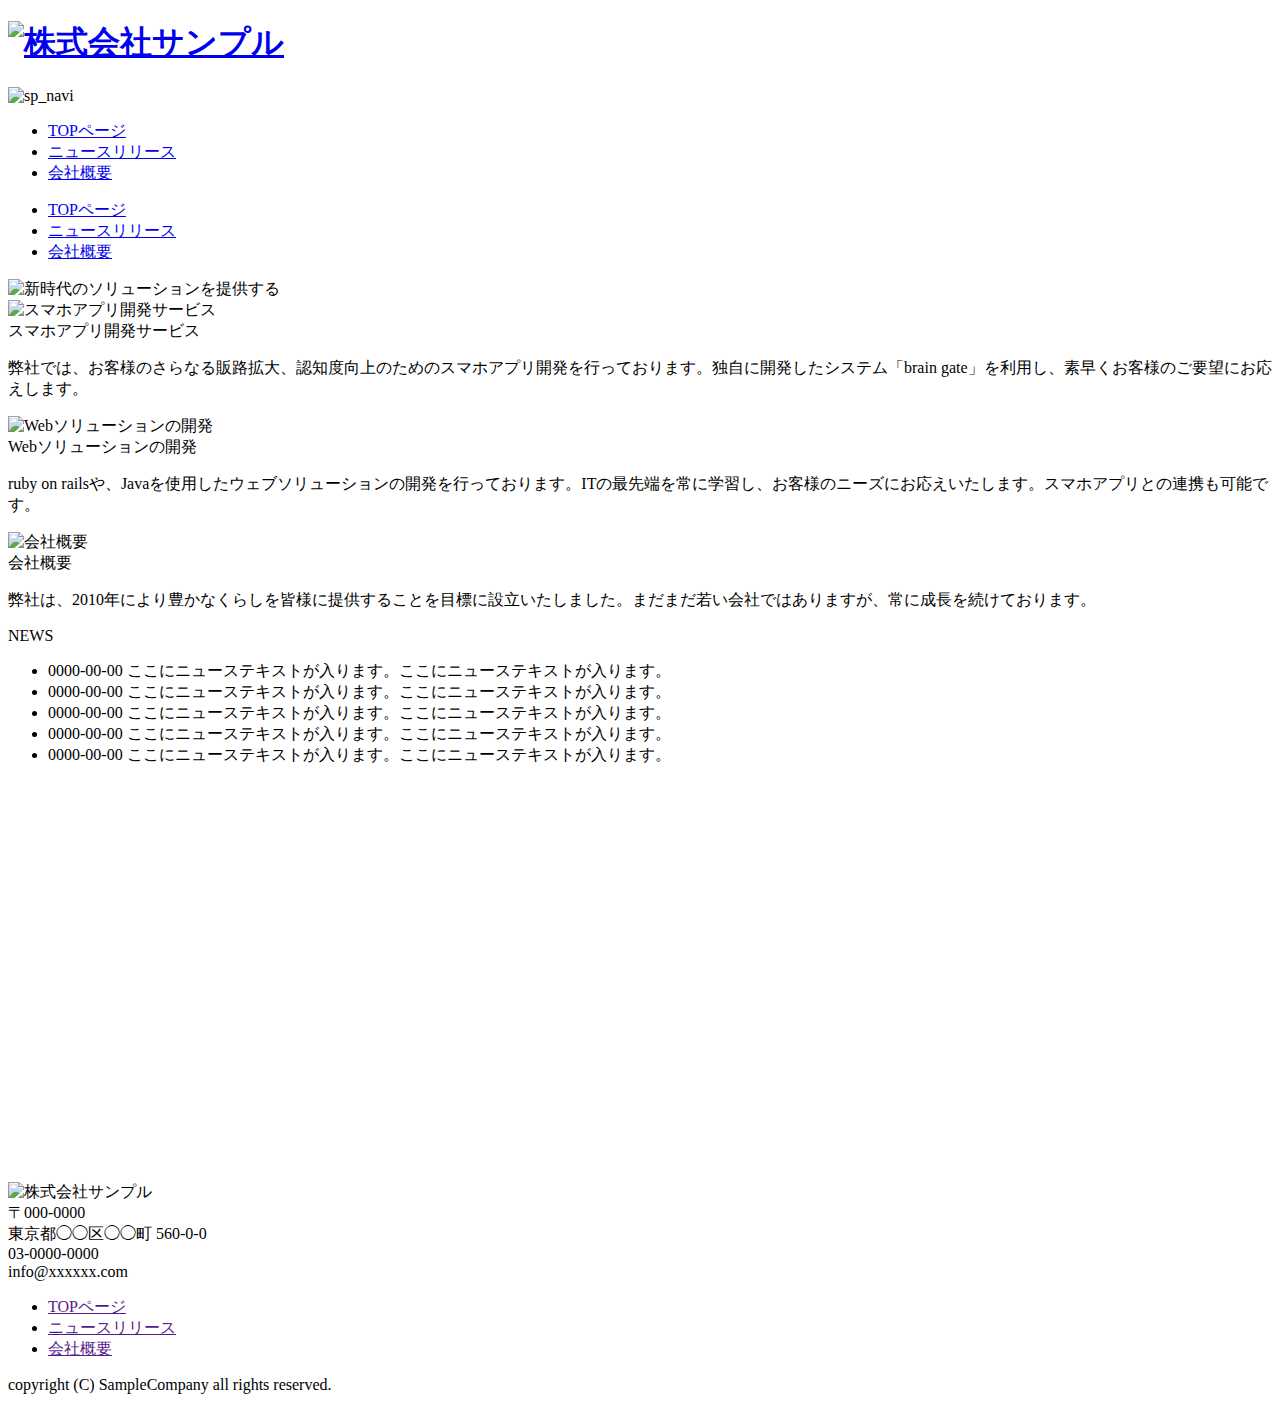
==== index.html @ cc9848cf "first commit" ====
<!DOCTYPE html>
<html lang="ja">
<head>

  <!-- Basic Page Needs
  –––––––––––––––––––––––––––––––––––––––––––––––––– -->
  <meta charset="utf-8">
  <title>株式会社サンプル</title>
  <meta name="description" content="">
  <meta name="author" content="">

  <!-- Mobile Specific Metas
  –––––––––––––––––––––––––––––––––––––––––––––––––– -->
  <meta name="viewport" content="width=device-width, initial-scale=1">

  <!-- CSS
  –––––––––––––––––––––––––––––––––––––––––––––––––– -->
  <link rel="stylesheet" href="css/normalize.css">
  <link rel="stylesheet" href="css/skeleton.css">
  <link rel="stylesheet" href="css/sample.css">

  <!-- Favicon
  –––––––––––––––––––––––––––––––––––––––––––––––––– -->
  <link rel="icon" type="image/png" href="images/favicon.png">

</head>

<body>
  <header>
    <div id="header_in" class="container">
      <div class="row">
        <div class="six columns logo">
         <h1><a href="index.html"><img class="u-max-full-width" src="images/top/logo.png" alt="株式会社サンプル" srcset="images/top/logo@2x.png 2x" /></a></h1>

      </div>
      <div class="six columns navi">

        <div class="sp_navi">
          <img id="sp_navi_btn" class="u-max-full-width" src="images/top/sp_navi.png" alt="sp_navi" srcset="images/top/sp_navi@2x.png 2x" />

          <ul class="sp_navi_li">
            <li><a href="index.html">TOPページ</a></li>
            <li><a href="news.html">ニュースリリース</a></li>
            <li><a href="company.html">会社概要</a></li>
          </ul>
        </div>
        <!-- sp_navi -->
        
        
        <div class="pc_navi">

             <ul class="pc_navi_li">
                 <li><a href="index.html">TOPページ</a></li>
                 <li><a href="news.html">ニュースリリース</a></li>
                 <li><a href="company.html">会社概要</a></li>
             </ul>

       </div>
         </div>
    </div>
    <!-- row -->
  </div>
  <!-- header_in -->
       
  </header>
  
  <div id="cover_area">
  <div class="container">
    <div class="twelve columns">
      <img class="u-max-full-width" src="images/top/cover_read.png" alt="新時代のソリューションを提供する" srcset="images/top/cover_read@2x.png 2x" />
    </div>
  </div>
</div>
<!-- #cover -->

<div id="service_area">

  <div class="container">
    <div class="row">

      <div class="four columns">
      
      <img class="u-max-full-width" src="images/top/service_01.jpg" alt="スマホアプリ開発サービス" srcset="images/top/service_01@2x.jpg 2x" />

        <div class="service_title">スマホアプリ開発サービス</div>
        <p>弊社では、お客様のさらなる販路拡大、認知度向上のためのスマホアプリ開発を行っております。独自に開発したシステム「brain gate」を利用し、素早くお客様のご要望にお応えします。</p>
        
      </div><!-- column -->
      <div class="four columns">
      
      <img class="u-max-full-width" src="images/top/service_02.jpg" alt="Webソリューションの開発" srcset="images/top/service_02@2x.jpg 2x" />

        <div class="service_title">Webソリューションの開発</div>
        <p>ruby on railsや、Javaを使用したウェブソリューションの開発を行っております。ITの最先端を常に学習し、お客様のニーズにお応えいたします。スマホアプリとの連携も可能です。</p>

      
      </div><!-- column -->
      <div class="four columns">
      
      <img class="u-max-full-width" src="images/top/service_03.jpg" alt="会社概要" srcset="images/top/service_03@2x.jpg 2x" />

        <div class="service_title">会社概要</div>
        <p>弊社は、2010年により豊かなくらしを皆様に提供することを目標に設立いたしました。まだまだ若い会社ではありますが、常に成長を続けております。</p>


      </div><!-- column -->

    </div>
  </div>

</div>
<!-- #service_area -->
  
  <div id="news_area">

  <div class="container">
    <div class="row">

      <div class="twelve columns">

        <div class="news_title">NEWS</div>

        <ul class="news_lists">
          <li><span>0000-00-00</span> ここにニューステキストが入ります。ここにニューステキストが入ります。</li>
          <li><span>0000-00-00</span> ここにニューステキストが入ります。ここにニューステキストが入ります。</li>
          <li><span>0000-00-00</span> ここにニューステキストが入ります。ここにニューステキストが入ります。</li>
          <li><span>0000-00-00</span> ここにニューステキストが入ります。ここにニューステキストが入ります。</li>
          <li><span>0000-00-00</span> ここにニューステキストが入ります。ここにニューステキストが入ります。</li>
        </ul>

      </div>

    </div>
  </div>

</div>
<!-- #news_area -->

<div id="googlemap_area">

  <script src="//maps.google.com/maps/api/js?sensor=true"></script>
  <script type="text/javascript">
  function googleMap() {
    var latlng = new google.maps.LatLng(35.6694293,139.7189323);/* 座標 */
    var myOptions = {
      zoom: 16, /*拡大比率*/
      center: latlng,
      scrollwheel: false,
      disableDoubleClickZoom: true,
      draggable: false,
      
      mapTypeControlOptions: { mapTypeIds: ['style', google.maps.MapTypeId.ROADMAP] }
    };
    var map = new google.maps.Map(document.getElementById('map1'), myOptions);
    /*アイコン設定*/
    var icon = new google.maps.MarkerImage('images/top/pin.png',/*画像url*/
        new google.maps.Size(48,56),/*アイコンサイズ*/
        new google.maps.Point(0,0)/*アイコン位置*/
    );
    var markerOptions = {
      position: latlng,
      map: map,
      icon: icon,
      title: '株式会社サンプル',/*タイトル*/
      animation: google.maps.Animation.DROP/*アニメーション*/
    };
    var marker = new google.maps.Marker(markerOptions);
    /*取得スタイルの貼り付け*/
    var styleOptions = [
      {
        "stylers": [
          { "hue": '#eaf2f4' }
        ]
      }
    ];
    var styledMapOptions = { name: '株式会社サンプル' }/*地図右上のタイトル*/
    var sampleType = new google.maps.StyledMapType(styleOptions, styledMapOptions);
    map.mapTypes.set('style', sampleType);
    map.setMapTypeId('style');
  };
  google.maps.event.addDomListener(window, 'load', function() {
      googleMap();
  });
  </script>
  <div id="map1" style="width:100%; height:400px; margin:0 auto;"></div>

</div>
<!-- #googlemap_area -->


<footer>
  <div class="container">
    <div class="row">
      <div class="four columns sp">
        <img class="u-max-full-width" src="images/top/footer_logo.png" alt="株式会社サンプル" srcset="images/top/footer_logo@2x.png 2x" />
      </div>
      <!-- columns -->
      <div class="four columns foot_address sp">
        〒000-0000<br />
        東京都◯◯区◯◯町 560-0-0<br />
        03-0000-0000<br />
        info@xxxxxx.com
      </div>
      <!-- columns -->
      <div class="four columns">
        <ul class="foot_navi">
          <li><a href="">TOPページ</a></li>
          <li><a href="">ニュースリリース</a></li>
          <li><a href="">会社概要</a></li>
        </ul>
      </div>
      <!-- columns -->
    </div>
    <!-- row -->

    <div class="row">
      <div class="twelve columns sp">
        <p class="copy">copyright (C) SampleCompany all rights reserved.</p>
      </div>
      <!-- columns -->
       </div>
    <!-- row -->
  </div>
</footer>
<!-- //footer -->

  
  <script type="text/javascript" src="//ajax.googleapis.com/ajax/libs/jquery/1.10.2/jquery.min.js"></script>
<script>
  $(function(){
    $(document).ready(function(){

      $("#sp_navi_btn").click(function () {
        $(this).next().slideToggle();
      });

    });
  });
</script>

</body>

</html>
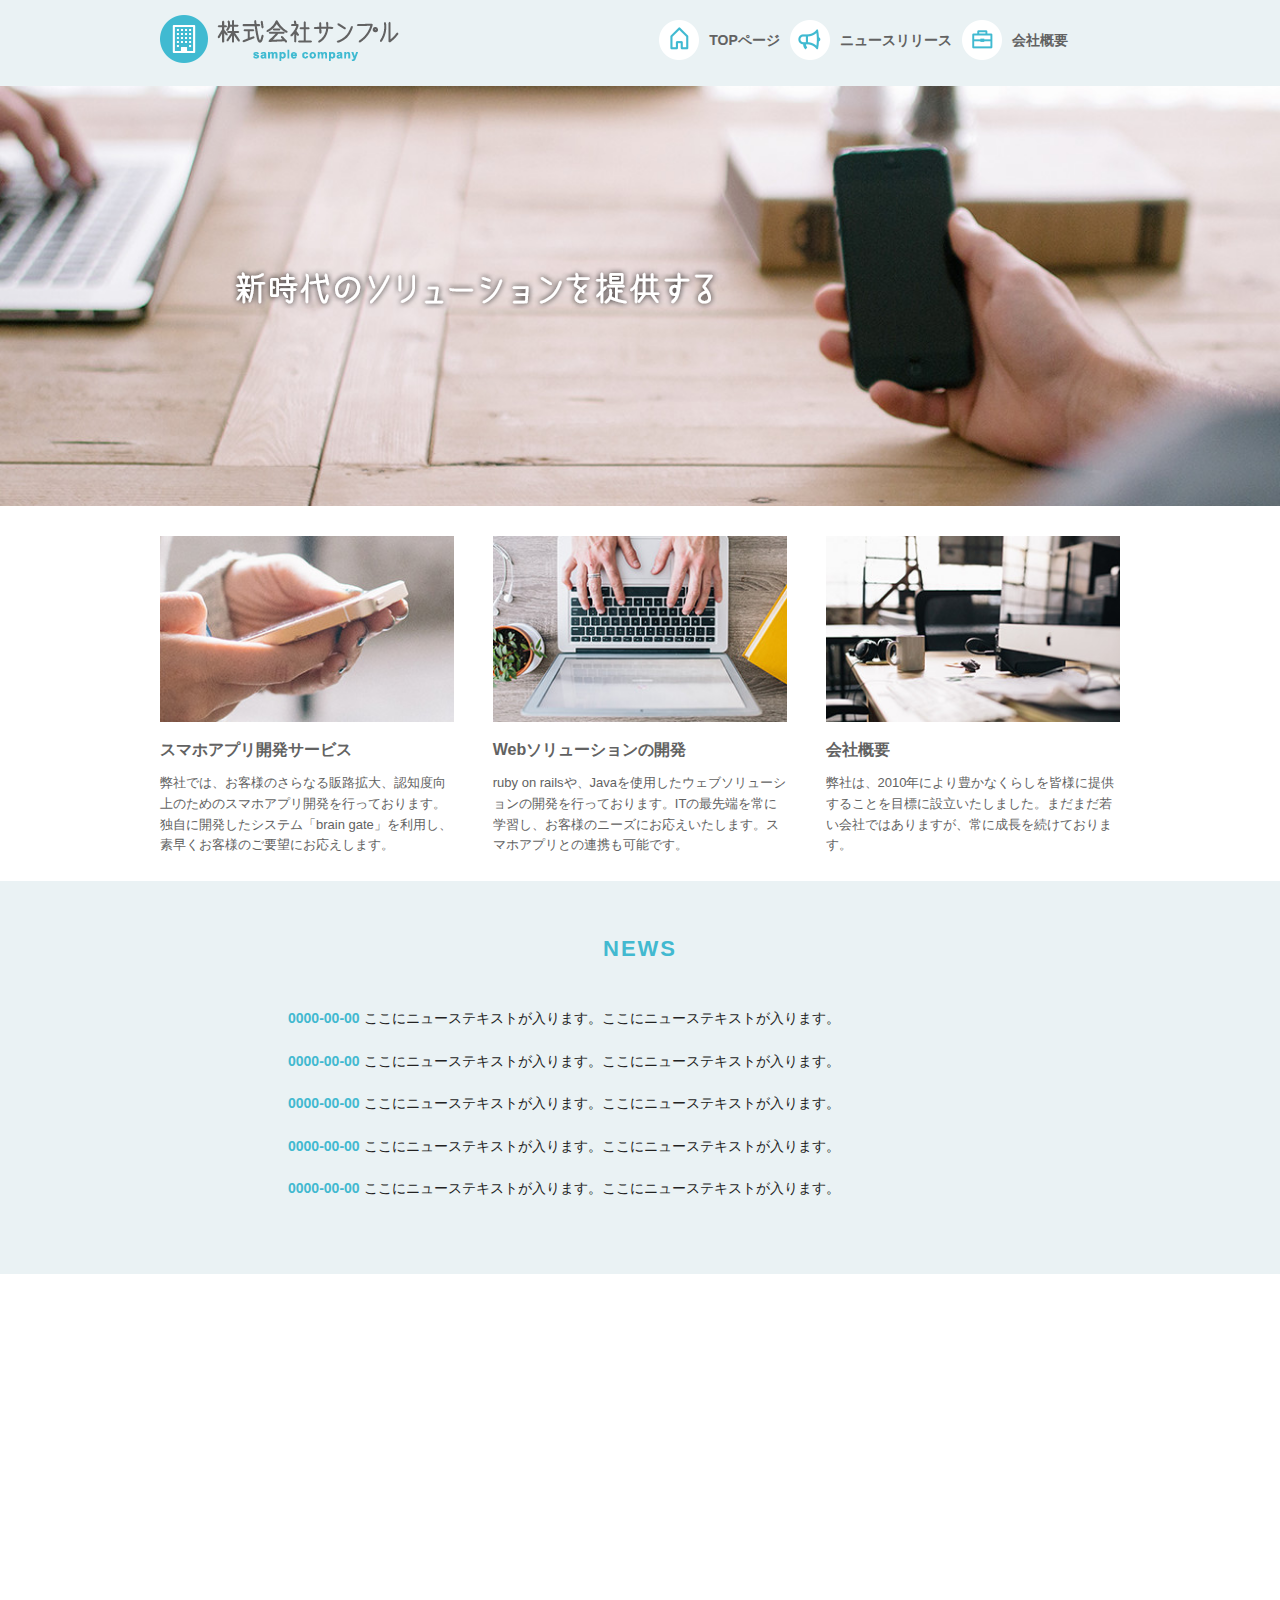
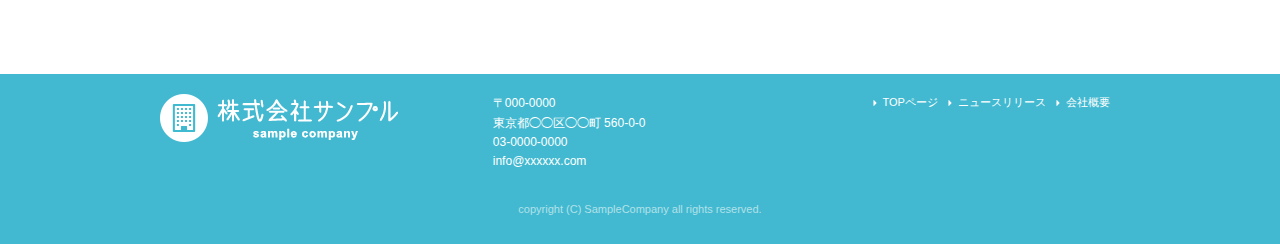
==== commit 0b6800b3: "second commit" ====
--- a/index.html
+++ b/index.html
@@ -46,16 +46,17 @@
         </div>
         <!-- sp_navi -->
         
+         <div class="pc_navi">
+
+              <ul class="pc_navi_li">
+                <li class="navi_toppage"><a href="index.html">TOPページ</a></li>
+                <li class="navi_news"><a href="news.html">ニュースリリース</a></li>
+                <li class="navi_company"><a href="company.html">会社概要</a></li>
+              </ul>
+
+            </div>
+            <!-- pc_navi -->
         
-        <div class="pc_navi">
-
-             <ul class="pc_navi_li">
-                 <li><a href="index.html">TOPページ</a></li>
-                 <li><a href="news.html">ニュースリリース</a></li>
-                 <li><a href="company.html">会社概要</a></li>
-             </ul>
-
-       </div>
          </div>
     </div>
     <!-- row -->
--- a/css/skeleton.css
+++ b/css/skeleton.css
@@ -0,0 +1,418 @@
+/*
+* Skeleton V2.0.4
+* Copyright 2014, Dave Gamache
+* www.getskeleton.com
+* Free to use under the MIT license.
+* http://www.opensource.org/licenses/mit-license.php
+* 12/29/2014
+*/
+
+
+/* Table of contents
+––––––––––––––––––––––––––––––––––––––––––––––––––
+- Grid
+- Base Styles
+- Typography
+- Links
+- Buttons
+- Forms
+- Lists
+- Code
+- Tables
+- Spacing
+- Utilities
+- Clearing
+- Media Queries
+*/
+
+
+/* Grid
+–––––––––––––––––––––––––––––––––––––––––––––––––– */
+.container {
+  position: relative;
+  width: 100%;
+  max-width: 960px;
+  margin: 0 auto;
+  padding: 0 20px;
+  box-sizing: border-box; }
+.column,
+.columns {
+  width: 100%;
+  float: left;
+  box-sizing: border-box; }
+
+/* For devices larger than 400px */
+@media (min-width: 400px) {
+  .container {
+    width: 85%;
+    padding: 0; }
+}
+
+/* For devices larger than 550px */
+@media (min-width: 550px) {
+  .container {
+    width: 80%; }
+  .column,
+  .columns {
+    margin-left: 4%; }
+  .column:first-child,
+  .columns:first-child {
+    margin-left: 0; }
+
+  .one.column,
+  .one.columns                    { width: 4.66666666667%; }
+  .two.columns                    { width: 13.3333333333%; }
+  .three.columns                  { width: 22%;            }
+  .four.columns                   { width: 30.6666666667%; }
+  .five.columns                   { width: 39.3333333333%; }
+  .six.columns                    { width: 48%;            }
+  .seven.columns                  { width: 56.6666666667%; }
+  .eight.columns                  { width: 65.3333333333%; }
+  .nine.columns                   { width: 74.0%;          }
+  .ten.columns                    { width: 82.6666666667%; }
+  .eleven.columns                 { width: 91.3333333333%; }
+  .twelve.columns                 { width: 100%; margin-left: 0; }
+
+  .one-third.column               { width: 30.6666666667%; }
+  .two-thirds.column              { width: 65.3333333333%; }
+
+  .one-half.column                { width: 48%; }
+
+  /* Offsets */
+  .offset-by-one.column,
+  .offset-by-one.columns          { margin-left: 8.66666666667%; }
+  .offset-by-two.column,
+  .offset-by-two.columns          { margin-left: 17.3333333333%; }
+  .offset-by-three.column,
+  .offset-by-three.columns        { margin-left: 26%;            }
+  .offset-by-four.column,
+  .offset-by-four.columns         { margin-left: 34.6666666667%; }
+  .offset-by-five.column,
+  .offset-by-five.columns         { margin-left: 43.3333333333%; }
+  .offset-by-six.column,
+  .offset-by-six.columns          { margin-left: 52%;            }
+  .offset-by-seven.column,
+  .offset-by-seven.columns        { margin-left: 60.6666666667%; }
+  .offset-by-eight.column,
+  .offset-by-eight.columns        { margin-left: 69.3333333333%; }
+  .offset-by-nine.column,
+  .offset-by-nine.columns         { margin-left: 78.0%;          }
+  .offset-by-ten.column,
+  .offset-by-ten.columns          { margin-left: 86.6666666667%; }
+  .offset-by-eleven.column,
+  .offset-by-eleven.columns       { margin-left: 95.3333333333%; }
+
+  .offset-by-one-third.column,
+  .offset-by-one-third.columns    { margin-left: 34.6666666667%; }
+  .offset-by-two-thirds.column,
+  .offset-by-two-thirds.columns   { margin-left: 69.3333333333%; }
+
+  .offset-by-one-half.column,
+  .offset-by-one-half.columns     { margin-left: 52%; }
+
+}
+
+
+/* Base Styles
+–––––––––––––––––––––––––––––––––––––––––––––––––– */
+/* NOTE
+html is set to 62.5% so that all the REM measurements throughout Skeleton
+are based on 10px sizing. So basically 1.5rem = 15px :) */
+html {
+  font-size: 62.5%; }
+body {
+  font-size: 1.5em; /* currently ems cause chrome bug misinterpreting rems on body element */
+  line-height: 1.6;
+  font-weight: 400;
+  font-family: "Raleway", "HelveticaNeue", "Helvetica Neue", Helvetica, Arial, sans-serif;
+  color: #222; }
+
+
+/* Typography
+–––––––––––––––––––––––––––––––––––––––––––––––––– */
+h1, h2, h3, h4, h5, h6 {
+  margin-top: 0;
+  margin-bottom: 2rem;
+  font-weight: 300; }
+h1 { font-size: 4.0rem; line-height: 1.2;  letter-spacing: -.1rem;}
+h2 { font-size: 3.6rem; line-height: 1.25; letter-spacing: -.1rem; }
+h3 { font-size: 3.0rem; line-height: 1.3;  letter-spacing: -.1rem; }
+h4 { font-size: 2.4rem; line-height: 1.35; letter-spacing: -.08rem; }
+h5 { font-size: 1.8rem; line-height: 1.5;  letter-spacing: -.05rem; }
+h6 { font-size: 1.5rem; line-height: 1.6;  letter-spacing: 0; }
+
+/* Larger than phablet */
+@media (min-width: 550px) {
+  h1 { font-size: 5.0rem; }
+  h2 { font-size: 4.2rem; }
+  h3 { font-size: 3.6rem; }
+  h4 { font-size: 3.0rem; }
+  h5 { font-size: 2.4rem; }
+  h6 { font-size: 1.5rem; }
+}
+
+p {
+  margin-top: 0; }
+
+
+/* Links
+–––––––––––––––––––––––––––––––––––––––––––––––––– */
+a {
+  color: #1EAEDB; }
+a:hover {
+  color: #0FA0CE; }
+
+
+/* Buttons
+–––––––––––––––––––––––––––––––––––––––––––––––––– */
+.button,
+button,
+input[type="submit"],
+input[type="reset"],
+input[type="button"] {
+  display: inline-block;
+  height: 38px;
+  padding: 0 30px;
+  color: #555;
+  text-align: center;
+  font-size: 11px;
+  font-weight: 600;
+  line-height: 38px;
+  letter-spacing: .1rem;
+  text-transform: uppercase;
+  text-decoration: none;
+  white-space: nowrap;
+  background-color: transparent;
+  border-radius: 4px;
+  border: 1px solid #bbb;
+  cursor: pointer;
+  box-sizing: border-box; }
+.button:hover,
+button:hover,
+input[type="submit"]:hover,
+input[type="reset"]:hover,
+input[type="button"]:hover,
+.button:focus,
+button:focus,
+input[type="submit"]:focus,
+input[type="reset"]:focus,
+input[type="button"]:focus {
+  color: #333;
+  border-color: #888;
+  outline: 0; }
+.button.button-primary,
+button.button-primary,
+input[type="submit"].button-primary,
+input[type="reset"].button-primary,
+input[type="button"].button-primary {
+  color: #FFF;
+  background-color: #33C3F0;
+  border-color: #33C3F0; }
+.button.button-primary:hover,
+button.button-primary:hover,
+input[type="submit"].button-primary:hover,
+input[type="reset"].button-primary:hover,
+input[type="button"].button-primary:hover,
+.button.button-primary:focus,
+button.button-primary:focus,
+input[type="submit"].button-primary:focus,
+input[type="reset"].button-primary:focus,
+input[type="button"].button-primary:focus {
+  color: #FFF;
+  background-color: #1EAEDB;
+  border-color: #1EAEDB; }
+
+
+/* Forms
+–––––––––––––––––––––––––––––––––––––––––––––––––– */
+input[type="email"],
+input[type="number"],
+input[type="search"],
+input[type="text"],
+input[type="tel"],
+input[type="url"],
+input[type="password"],
+textarea,
+select {
+  height: 38px;
+  padding: 6px 10px; /* The 6px vertically centers text on FF, ignored by Webkit */
+  background-color: #fff;
+  border: 1px solid #D1D1D1;
+  border-radius: 4px;
+  box-shadow: none;
+  box-sizing: border-box; }
+/* Removes awkward default styles on some inputs for iOS */
+input[type="email"],
+input[type="number"],
+input[type="search"],
+input[type="text"],
+input[type="tel"],
+input[type="url"],
+input[type="password"],
+textarea {
+  -webkit-appearance: none;
+     -moz-appearance: none;
+          appearance: none; }
+textarea {
+  min-height: 65px;
+  padding-top: 6px;
+  padding-bottom: 6px; }
+input[type="email"]:focus,
+input[type="number"]:focus,
+input[type="search"]:focus,
+input[type="text"]:focus,
+input[type="tel"]:focus,
+input[type="url"]:focus,
+input[type="password"]:focus,
+textarea:focus,
+select:focus {
+  border: 1px solid #33C3F0;
+  outline: 0; }
+label,
+legend {
+  display: block;
+  margin-bottom: .5rem;
+  font-weight: 600; }
+fieldset {
+  padding: 0;
+  border-width: 0; }
+input[type="checkbox"],
+input[type="radio"] {
+  display: inline; }
+label > .label-body {
+  display: inline-block;
+  margin-left: .5rem;
+  font-weight: normal; }
+
+
+/* Lists
+–––––––––––––––––––––––––––––––––––––––––––––––––– */
+ul {
+  list-style: circle inside; }
+ol {
+  list-style: decimal inside; }
+ol, ul {
+  padding-left: 0;
+  margin-top: 0; }
+ul ul,
+ul ol,
+ol ol,
+ol ul {
+  margin: 1.5rem 0 1.5rem 3rem;
+  font-size: 90%; }
+li {
+  margin-bottom: 1rem; }
+
+
+/* Code
+–––––––––––––––––––––––––––––––––––––––––––––––––– */
+code {
+  padding: .2rem .5rem;
+  margin: 0 .2rem;
+  font-size: 90%;
+  white-space: nowrap;
+  background: #F1F1F1;
+  border: 1px solid #E1E1E1;
+  border-radius: 4px; }
+pre > code {
+  display: block;
+  padding: 1rem 1.5rem;
+  white-space: pre; }
+
+
+/* Tables
+–––––––––––––––––––––––––––––––––––––––––––––––––– */
+th,
+td {
+  padding: 12px 15px;
+  text-align: left;
+  border-bottom: 1px solid #E1E1E1; }
+th:first-child,
+td:first-child {
+  padding-left: 0; }
+th:last-child,
+td:last-child {
+  padding-right: 0; }
+
+
+/* Spacing
+–––––––––––––––––––––––––––––––––––––––––––––––––– */
+button,
+.button {
+  margin-bottom: 1rem; }
+input,
+textarea,
+select,
+fieldset {
+  margin-bottom: 1.5rem; }
+pre,
+blockquote,
+dl,
+figure,
+table,
+p,
+ul,
+ol,
+form {
+  margin-bottom: 2.5rem; }
+
+
+/* Utilities
+–––––––––––––––––––––––––––––––––––––––––––––––––– */
+.u-full-width {
+  width: 100%;
+  box-sizing: border-box; }
+.u-max-full-width {
+  max-width: 100%;
+  box-sizing: border-box; }
+.u-pull-right {
+  float: right; }
+.u-pull-left {
+  float: left; }
+
+
+/* Misc
+–––––––––––––––––––––––––––––––––––––––––––––––––– */
+hr {
+  margin-top: 3rem;
+  margin-bottom: 3.5rem;
+  border-width: 0;
+  border-top: 1px solid #E1E1E1; }
+
+
+/* Clearing
+–––––––––––––––––––––––––––––––––––––––––––––––––– */
+
+/* Self Clearing Goodness */
+.container:after,
+.row:after,
+.u-cf {
+  content: "";
+  display: table;
+  clear: both; }
+
+
+/* Media Queries
+–––––––––––––––––––––––––––––––––––––––––––––––––– */
+/*
+Note: The best way to structure the use of media queries is to create the queries
+near the relevant code. For example, if you wanted to change the styles for buttons
+on small devices, paste the mobile query code up in the buttons section and style it
+there.
+*/
+
+
+/* Larger than mobile */
+@media (min-width: 400px) {}
+
+/* Larger than phablet (also point when grid becomes active) */
+@media (min-width: 550px) {}
+
+/* Larger than tablet */
+@media (min-width: 750px) {}
+
+/* Larger than desktop */
+@media (min-width: 1000px) {}
+
+/* Larger than Desktop HD */
+@media (min-width: 1200px) {}
--- a/css/sample.css
+++ b/css/sample.css
@@ -0,0 +1,415 @@
+html {
+  font-size: 62.5%; }
+
+header {
+  background: #eaf2f4; }
+  header #header_in {
+    padding-top: 10px;
+    padding-bottom: 4px; }
+  @media (max-width: 550px) {
+    header .logo {
+      width: 190px; }
+    header .navi {
+      width: 40px;
+      float: right; } }
+  header .sp_navi_li {
+    width: 180px;
+    position: absolute;
+    top: 50px;
+    right: 2%;
+    border: 1px solid #eee;
+    background: white;
+    margin: 0;
+    padding: 0;
+    display: none;
+    z-index: 100; }
+    header .sp_navi_li li {
+      list-style: none;
+      margin: 0;
+      padding: 0; }
+      header .sp_navi_li li a {
+        display: block;
+        padding: 10px 8px;
+        border-bottom: 1px solid #eee;
+        font-size: 14px;
+        text-decoration: none; }
+  @media (min-width: 551px) {
+    header .sp_navi {
+      display: none; }
+    header #header_in {
+      padding: 15px 0 10px 0; }
+    header .pc_navi_li {
+      margin: 0;
+      padding: 0; }
+      header .pc_navi_li li {
+        list-style: none;
+        margin: 5px 0 0 0;
+        padding: 0; }
+        header .pc_navi_li li a {
+          color: #626262;
+          text-decoration: none;
+          font-weight: bold;
+          font-size: 14px;
+          font-size: 1.4rem;
+          float: left;
+          padding-right: 10px; }
+        header .pc_navi_li li a:hover {
+          color: #42b9d0; }
+      header .pc_navi_li li.navi_toppage a {
+        background-repeat: no-repeat;
+        display: inline-block;
+        line-height: 40px;
+        padding-left: 50px;
+        background-image: url("../images/top/navi_top.png");
+        background-size: 40px 40px; } }
+    @media screen and (min-width: 551px) and (-webkit-min-device-pixel-ratio: 2), (min-width: 551px) and (min-resolution: 2dppx) {
+      header .pc_navi_li li.navi_toppage a {
+        background-image: url("../images/top/navi_top@2x.png"); } }
+  @media (min-width: 551px) {
+      header .pc_navi_li li.navi_news a {
+        background-repeat: no-repeat;
+        display: inline-block;
+        line-height: 40px;
+        padding-left: 50px;
+        background-image: url("../images/top/navi_news.png");
+        background-size: 40px 40px; } }
+    @media screen and (min-width: 551px) and (-webkit-min-device-pixel-ratio: 2), (min-width: 551px) and (min-resolution: 2dppx) {
+      header .pc_navi_li li.navi_news a {
+        background-image: url("../images/top/navi_news@2x.png"); } }
+  @media (min-width: 551px) {
+      header .pc_navi_li li.navi_company a {
+        background-repeat: no-repeat;
+        display: inline-block;
+        line-height: 40px;
+        padding-left: 50px;
+        background-image: url("../images/top/navi_company.png");
+        background-size: 40px 40px; } }
+    @media screen and (min-width: 551px) and (-webkit-min-device-pixel-ratio: 2), (min-width: 551px) and (min-resolution: 2dppx) {
+      header .pc_navi_li li.navi_company a {
+        background-image: url("../images/top/navi_company@2x.png"); } }
+
+  @media (max-width: 550px) {
+    header .pc_navi {
+      display: none; } }
+
+#cover_area {
+  text-align: center;
+  padding: 80px 0;
+  background-image: url("../images/top/cover.jpg");
+  background-size: cover; }
+  @media screen and (-webkit-min-device-pixel-ratio: 2), (min-resolution: 2dppx) {
+    #cover_area {
+      background-image: url("../images/top/cover@2x.jpg"); } }
+  @media (min-width: 551px) {
+    #cover_area {
+      text-align: left;
+      height: 420px;
+      padding: 0; }
+      #cover_area img {
+        margin-top: 180px;
+        margin-left: 70px; } }
+
+#service_area {
+  padding-top: 20px; }
+  @media (min-width: 551px) {
+    #service_area {
+      padding-top: 30px; } }
+  #service_area .columns {
+    color: #626262; }
+    #service_area .columns .service_title {
+      font-size: 18px;
+      font-size: 1.8rem;
+      font-weight: bold;
+      margin-top: 8px; }
+    #service_area .columns p {
+      font-size: 15px;
+      font-size: 1.5rem;
+      margin-top: 10px; }
+    @media (min-width: 551px) {
+      #service_area .columns .service_title {
+        font-size: 16px;
+        font-size: 1.6rem; }
+      #service_area .columns p {
+        font-size: 13px;
+        font-size: 1.3rem; } }
+
+#news_area {
+  background-color: #eaf2f4; }
+  @media (min-width: 551px) {
+    #news_area .container {
+      padding: 0px 10% 50px 10%; } }
+  #news_area .news_title {
+    text-align: center;
+    font-size: 26px;
+    font-size: 2.6rem;
+    color: #42b9d0;
+    padding: 15px 0 10px 0;
+    font-weight: bold;
+    letter-spacing: 0.2rem; }
+  #news_area .news_lists li {
+    list-style: none;
+    font-size: 15px;
+    font-size: 1.5rem; }
+    #news_area .news_lists li span {
+      color: #42b9d0;
+      font-weight: bold;
+      display: block;
+      margin-bottom: 3px; }
+  @media (min-width: 551px) {
+    #news_area .news_title {
+      font-size: 22px;
+      font-size: 2.2rem;
+      padding: 50px 0 41px 0; }
+    #news_area .news_lists li {
+      font-size: 14px;
+      font-size: 1.4rem;
+      margin-bottom: 20px; }
+      #news_area .news_lists li span {
+        display: inline;
+        margin-bottom: 0px; } }
+
+footer {
+  background-color: #42b9d0;
+  color: #fff;
+  padding-top: 20px; }
+  @media (max-width: 550px) {
+    footer .container {
+      margin: 0;
+      padding: 0; }
+    footer .sp {
+      padding: 0 6%;
+      margin: 0 auto; }
+    footer .foot_navi {
+      margin-top: 20px; }
+      footer .foot_navi li {
+        list-style: none;
+        margin-bottom: 1px; }
+        footer .foot_navi li a {
+          color: #42b9d0;
+          background-color: #eaf2f4;
+          display: block;
+          text-align: center;
+          font-weight: bold;
+          text-decoration: none;
+          font-size: 16px;
+          font-size: 1.6rem;
+          padding: 16px 0; } }
+  footer .foot_address {
+    font-size: 16px;
+    font-size: 1.6rem;
+    padding-top: 10px; }
+  footer .copy {
+    text-align: center;
+    font-size: 11px;
+    font-size: 1.1rem;
+    color: #b2e1ea; }
+  @media (min-width: 551px) {
+    footer {
+      padding-top: 30px; }
+      footer .foot_address {
+        padding: 0px;
+        font-size: 12px;
+        font-size: 1.2rem; }
+      footer .foot_navi {
+        float: right; }
+        footer .foot_navi li {
+          list-style: none;
+          background-repeat: no-repeat;
+          background-position: left center;
+          display: inline-block;
+          float: left;
+          margin-right: 10px;
+          font-size: 11px;
+          font-size: 1.1rem;
+          background-image: url("../images/top/foot_arroehead.png");
+          background-size: 4px 6px; } }
+      @media screen and (min-width: 551px) and (-webkit-min-device-pixel-ratio: 2), (min-width: 551px) and (min-resolution: 2dppx) {
+        footer .foot_navi li {
+          background-image: url("../images/top/foot_arroehead@2x.png"); } }
+  @media (min-width: 551px) {
+        footer .foot_navi a {
+          color: white;
+          padding-left: 10px;
+          text-decoration: none; }
+        footer .foot_navi a:hover {
+          color: #eaf2f4; }
+      footer .copy {
+        margin-top: 30px; } }
+
+h1 {
+  margin: 0;
+  padding: 0; }
+
+#sub_cover h2 {
+  text-align: center;
+  color: white;
+  font-size: 16px;
+  font-size: 1.6rem;
+  font-weight: bold;
+  margin: 0;
+  letter-spacing: 0.2rem; }
+
+@media screen and (-webkit-min-device-pixel-ratio: 2), (min-resolution: 2dppx) {
+  #sub_cover {
+    background-image: url(../images/news/sub_cover@2x.jpg); }
+
+  #sub_cover {
+    padding: 40px 0;
+    background-image: url(../images/news/sub_cover.jpg);
+    background-size: cover; } }
+body {
+  font-size: 1.5em;
+  line-height: 1.6;
+  font-weight: 400;
+  font-family: "Raleway", "HelveticaNeue", "Helvetica Neue", Helvetica, Arial, sans-serif;
+  color: #222; }
+
+#contents #main .news_li {
+  font-size: 15px;
+  font-size: 1.5rem; }
+
+#contents #main h2 {
+  color: #42b9d0;
+  border-bottom: 3px solid #42b9d0;
+  font-size: 15px;
+  font-size: 1.5rem;
+  font-weight: bold;
+  padding-bottom: 15px; }
+
+#contents #main .news_li li span {
+  color: #42b9d0;
+  display: block;
+  font-weight: bold;
+  margin-bottom: 3px; }
+
+#contents #main .news_li li {
+  list-style: none; }
+
+footer {
+  background-color: #42b9d0;
+  color: #fff;
+  padding-top: 20px; }
+
+@media (min-width: 551px) {
+  footer .foot_navi {
+    float: right; } }
+html {
+  font-size: 62.5%; }
+
+h3 {
+  display: block;
+  font-size: 1.17em;
+  -webkit-margin-before: 1em;
+  -webkit-margin-after: 1em;
+  -webkit-margin-start: 0px;
+  -webkit-margin-end: 0px;
+  font-weight: bold; }
+
+#contents #sidebar .pc_sidemenu h3 {
+  color: #42b9d0;
+  font-size: 14px;
+  font-size: 1.4rem;
+  letter-spacing: 0.2rem;
+  font-weight: bold;
+  background-color: #f3f9fb;
+  padding: 15px;
+  margin-bottom: 0px; }
+
+#contents #sidebar .pc_sidemenu li a {
+  color: #339fd1;
+  text-decoration: none; }
+
+#contents #sidebar .pc_sidemenu li {
+  list-style: none;
+  display: block;
+  border-bottom: 1px solid #e5e5e5;
+  background-repeat: no-repeat;
+  background-position: 8px center;
+  margin-bottom: 0px;
+  padding: 10px 10px 10px 20px;
+  background-image: url(../images/news/side_arrow.png);
+  background-size: 4px 8px; }
+
+#contents #main h2.company_title {
+  margin-bottom: 0px; }
+
+#contents #main h2 {
+  color: #42b9d0;
+  border-bottom: 3px solid #42b9d0;
+  font-size: 15px;
+  font-size: 1.5rem;
+  font-weight: bold;
+  padding-bottom: 15px; }
+
+@media (min-width: 550px) {
+  #contents #main h2 {
+    font-size: 20px;
+    font-size: 2rem;
+    padding-bottom: 20px; } }
+#contents {
+  padding-top: 20px; }
+
+#contents #main th, #contents #main td {
+  padding: 20px 0;
+  color: #626262;
+  font-size: 14px;
+  font-size: 1.4rem; }
+
+#contents #main th {
+  padding-right: 20px; }
+
+@media (max-width: 550px) {
+  footer .foot_navi li a {
+    color: #42b9d0;
+    background-color: #eaf2f4;
+    display: block;
+    text-align: center;
+    font-weight: bold;
+    text-decoration: none;
+    font-size: 16px;
+    font-size: 1.6rem;
+    padding: 16px 0; } }
+@media (max-width: 550px) {
+  footer .foot_navi li {
+    list-style: none;
+    margin-bottom: 1px; } }
+footer {
+  background-color: #42b9d0;
+  color: #fff;
+  padding-top: 20px; }
+
+@media (min-width: 550px) {
+  #sub_cover {
+    padding: 40px 0;
+    background-image: url(../images/news/sub_cover.jpg);
+    background-size: cover; }
+
+  #sub_cover {
+    padding: 80px 0; } }
+@media (min-width: 550px) {
+  #sub_cover h2 {
+    text-align: center;
+    color: white;
+    font-size: 32px;
+    font-size: 3.2rem;
+    font-weight: bold;
+    margin: 0;
+    letter-spacing: 0.2rem; } }
+@media (min-width: 550px) {
+  #contents #main .news_li li {
+    list-style: none;
+    padding-bottom: 5px; } }
+@media (min-width: 550px) {
+  #contents #main {
+    padding-right: 20px; } }
+@media (min-width: 550px) {
+  #contents {
+    padding-top: 35px;
+    padding-bottom: 70px; } }
+@media (min-width: 550px) {
+  #contents #main .news_li li span {
+    display: inline-block;
+    margin-bottom: 0;
+    padding-right: 10px; } }
+
+/*# sourceMappingURL=sample.css.map */
